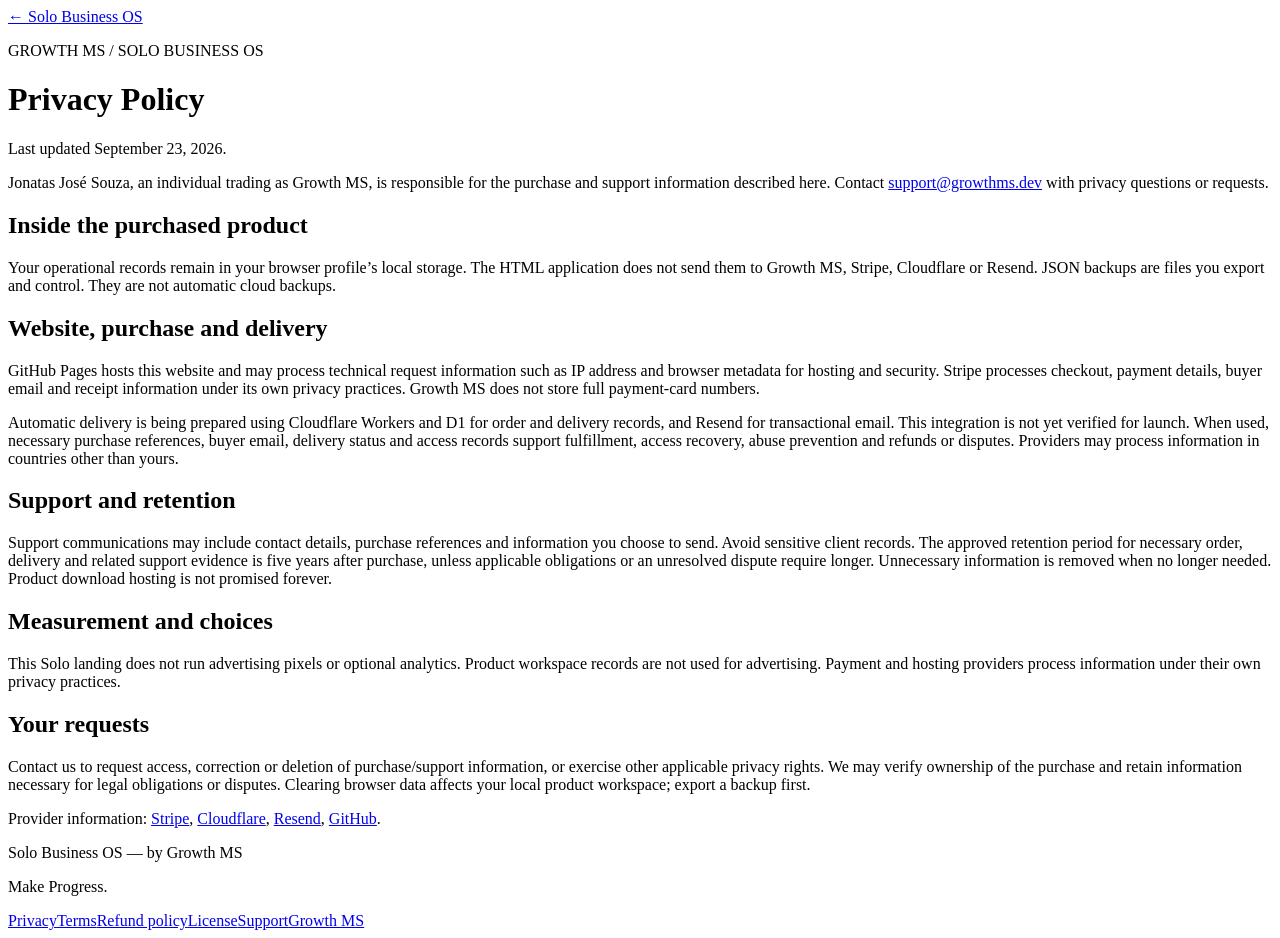
==== site/privacy/index.html @ 770c815f "Integrate Solo landing alongside ClientOps and approved refund policy" ====
<!DOCTYPE html>
<html lang="en"><head><meta charset="utf-8"/><meta content="width=device-width,initial-scale=1" name="viewport"/><title>Privacy Policy — Growth MS</title><link href="/assets/solo/fonts.css" rel="stylesheet"/><link href="/assets/solo/reference.css" rel="stylesheet"/><link href="/assets/solo/integration.css" rel="stylesheet"/></head><body><main><div class="policy"><a href="/solo-business-os/">← Solo Business OS</a><p class="eyebrow">GROWTH MS / SOLO BUSINESS OS</p><h1>Privacy Policy</h1><p class="fine">Last updated September 23, 2026.</p><p>Jonatas José Souza, an individual trading as Growth MS, is responsible for the purchase and support information described here. Contact <a href="mailto:support@growthms.dev">support@growthms.dev</a> with privacy questions or requests.</p><h2>Inside the purchased product</h2><p>Your operational records remain in your browser profile’s local storage. The HTML application does not send them to Growth MS, Stripe, Cloudflare or Resend. JSON backups are files you export and control. They are not automatic cloud backups.</p><h2>Website, purchase and delivery</h2><p>GitHub Pages hosts this website and may process technical request information such as IP address and browser metadata for hosting and security. Stripe processes checkout, payment details, buyer email and receipt information under its own privacy practices. Growth MS does not store full payment-card numbers.</p><p>Automatic delivery is being prepared using Cloudflare Workers and D1 for order and delivery records, and Resend for transactional email. This integration is not yet verified for launch. When used, necessary purchase references, buyer email, delivery status and access records support fulfillment, access recovery, abuse prevention and refunds or disputes. Providers may process information in countries other than yours.</p><h2>Support and retention</h2><p>Support communications may include contact details, purchase references and information you choose to send. Avoid sensitive client records. The approved retention period for necessary order, delivery and related support evidence is five years after purchase, unless applicable obligations or an unresolved dispute require longer. Unnecessary information is removed when no longer needed. Product download hosting is not promised forever.</p><h2>Measurement and choices</h2><p>This Solo landing does not run advertising pixels or optional analytics. Product workspace records are not used for advertising. Payment and hosting providers process information under their own privacy practices.</p><h2>Your requests</h2><p>Contact us to request access, correction or deletion of purchase/support information, or exercise other applicable privacy rights. We may verify ownership of the purchase and retain information necessary for legal obligations or disputes. Clearing browser data affects your local product workspace; export a backup first.</p><p>Provider information: <a href="https://stripe.com/privacy">Stripe</a>, <a href="https://www.cloudflare.com/privacypolicy/">Cloudflare</a>, <a href="https://resend.com/legal/privacy-policy">Resend</a>, <a href="https://docs.github.com/en/site-policy/privacy-policies/github-general-privacy-statement">GitHub</a>.</p></div></main><footer class="border-t border-primary-foreground/10 bg-primary py-8 text-primary-foreground"><div class="page-shell flex flex-col gap-2 sm:flex-row sm:items-center sm:justify-between"><p class="font-display font-bold">Solo Business OS <span class="font-sans text-xs font-normal text-primary-foreground/60">— by Growth MS</span></p><p class="text-sm text-primary-foreground/60">Make Progress.</p></div><nav aria-label="Legal and support" class="commercial-links page-shell"><a href="/privacy/">Privacy</a><a href="/terms/">Terms</a><a href="/refund-policy/">Refund policy</a><a href="/license/">License</a><a href="/support/">Support</a><a href="/">Growth MS</a></nav></footer></body></html>
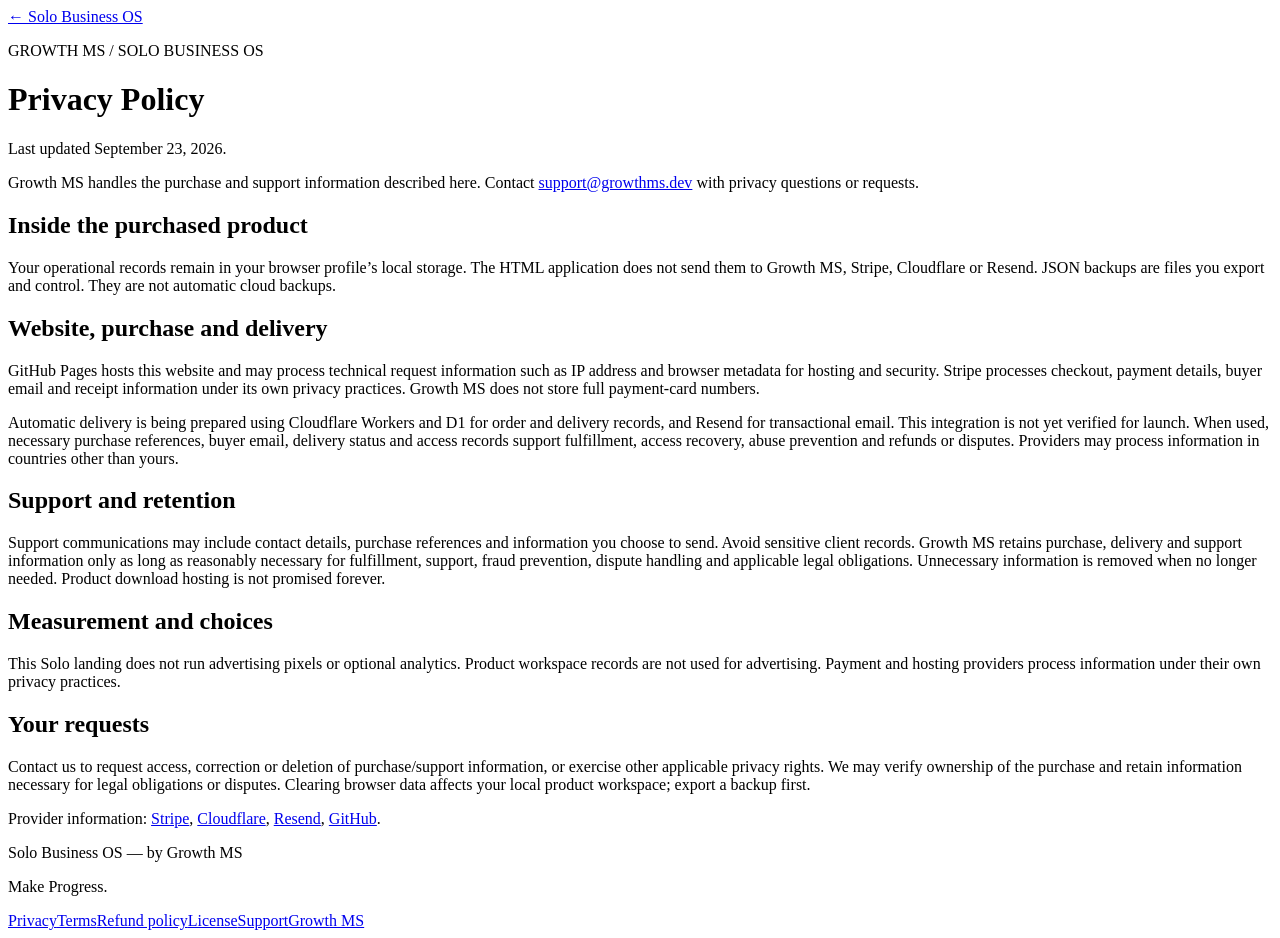
==== commit 4fb13903: "Remove unapproved public identity and policy commitments" ====
--- a/site/privacy/index.html
+++ b/site/privacy/index.html
@@ -1,2 +1,2 @@
 <!DOCTYPE html>
-<html lang="en"><head><meta charset="utf-8"/><meta content="width=device-width,initial-scale=1" name="viewport"/><title>Privacy Policy — Growth MS</title><link href="/assets/solo/fonts.css" rel="stylesheet"/><link href="/assets/solo/reference.css" rel="stylesheet"/><link href="/assets/solo/integration.css" rel="stylesheet"/></head><body><main><div class="policy"><a href="/solo-business-os/">← Solo Business OS</a><p class="eyebrow">GROWTH MS / SOLO BUSINESS OS</p><h1>Privacy Policy</h1><p class="fine">Last updated September 23, 2026.</p><p>Jonatas José Souza, an individual trading as Growth MS, is responsible for the purchase and support information described here. Contact <a href="mailto:support@growthms.dev">support@growthms.dev</a> with privacy questions or requests.</p><h2>Inside the purchased product</h2><p>Your operational records remain in your browser profile’s local storage. The HTML application does not send them to Growth MS, Stripe, Cloudflare or Resend. JSON backups are files you export and control. They are not automatic cloud backups.</p><h2>Website, purchase and delivery</h2><p>GitHub Pages hosts this website and may process technical request information such as IP address and browser metadata for hosting and security. Stripe processes checkout, payment details, buyer email and receipt information under its own privacy practices. Growth MS does not store full payment-card numbers.</p><p>Automatic delivery is being prepared using Cloudflare Workers and D1 for order and delivery records, and Resend for transactional email. This integration is not yet verified for launch. When used, necessary purchase references, buyer email, delivery status and access records support fulfillment, access recovery, abuse prevention and refunds or disputes. Providers may process information in countries other than yours.</p><h2>Support and retention</h2><p>Support communications may include contact details, purchase references and information you choose to send. Avoid sensitive client records. The approved retention period for necessary order, delivery and related support evidence is five years after purchase, unless applicable obligations or an unresolved dispute require longer. Unnecessary information is removed when no longer needed. Product download hosting is not promised forever.</p><h2>Measurement and choices</h2><p>This Solo landing does not run advertising pixels or optional analytics. Product workspace records are not used for advertising. Payment and hosting providers process information under their own privacy practices.</p><h2>Your requests</h2><p>Contact us to request access, correction or deletion of purchase/support information, or exercise other applicable privacy rights. We may verify ownership of the purchase and retain information necessary for legal obligations or disputes. Clearing browser data affects your local product workspace; export a backup first.</p><p>Provider information: <a href="https://stripe.com/privacy">Stripe</a>, <a href="https://www.cloudflare.com/privacypolicy/">Cloudflare</a>, <a href="https://resend.com/legal/privacy-policy">Resend</a>, <a href="https://docs.github.com/en/site-policy/privacy-policies/github-general-privacy-statement">GitHub</a>.</p></div></main><footer class="border-t border-primary-foreground/10 bg-primary py-8 text-primary-foreground"><div class="page-shell flex flex-col gap-2 sm:flex-row sm:items-center sm:justify-between"><p class="font-display font-bold">Solo Business OS <span class="font-sans text-xs font-normal text-primary-foreground/60">— by Growth MS</span></p><p class="text-sm text-primary-foreground/60">Make Progress.</p></div><nav aria-label="Legal and support" class="commercial-links page-shell"><a href="/privacy/">Privacy</a><a href="/terms/">Terms</a><a href="/refund-policy/">Refund policy</a><a href="/license/">License</a><a href="/support/">Support</a><a href="/">Growth MS</a></nav></footer></body></html>+<html lang="en"><head><meta charset="utf-8"/><meta content="width=device-width,initial-scale=1" name="viewport"/><title>Privacy Policy — Growth MS</title><link href="/assets/solo/fonts.css" rel="stylesheet"/><link href="/assets/solo/reference.css" rel="stylesheet"/><link href="/assets/solo/integration.css" rel="stylesheet"/></head><body><main><div class="policy"><a href="/solo-business-os/">← Solo Business OS</a><p class="eyebrow">GROWTH MS / SOLO BUSINESS OS</p><h1>Privacy Policy</h1><p class="fine">Last updated September 23, 2026.</p><p>Growth MS handles the purchase and support information described here. Contact <a href="mailto:support@growthms.dev">support@growthms.dev</a> with privacy questions or requests.</p><h2>Inside the purchased product</h2><p>Your operational records remain in your browser profile’s local storage. The HTML application does not send them to Growth MS, Stripe, Cloudflare or Resend. JSON backups are files you export and control. They are not automatic cloud backups.</p><h2>Website, purchase and delivery</h2><p>GitHub Pages hosts this website and may process technical request information such as IP address and browser metadata for hosting and security. Stripe processes checkout, payment details, buyer email and receipt information under its own privacy practices. Growth MS does not store full payment-card numbers.</p><p>Automatic delivery is being prepared using Cloudflare Workers and D1 for order and delivery records, and Resend for transactional email. This integration is not yet verified for launch. When used, necessary purchase references, buyer email, delivery status and access records support fulfillment, access recovery, abuse prevention and refunds or disputes. Providers may process information in countries other than yours.</p><h2>Support and retention</h2><p>Support communications may include contact details, purchase references and information you choose to send. Avoid sensitive client records. Growth MS retains purchase, delivery and support information only as long as reasonably necessary for fulfillment, support, fraud prevention, dispute handling and applicable legal obligations. Unnecessary information is removed when no longer needed. Product download hosting is not promised forever.</p><h2>Measurement and choices</h2><p>This Solo landing does not run advertising pixels or optional analytics. Product workspace records are not used for advertising. Payment and hosting providers process information under their own privacy practices.</p><h2>Your requests</h2><p>Contact us to request access, correction or deletion of purchase/support information, or exercise other applicable privacy rights. We may verify ownership of the purchase and retain information necessary for legal obligations or disputes. Clearing browser data affects your local product workspace; export a backup first.</p><p>Provider information: <a href="https://stripe.com/privacy">Stripe</a>, <a href="https://www.cloudflare.com/privacypolicy/">Cloudflare</a>, <a href="https://resend.com/legal/privacy-policy">Resend</a>, <a href="https://docs.github.com/en/site-policy/privacy-policies/github-general-privacy-statement">GitHub</a>.</p></div></main><footer class="border-t border-primary-foreground/10 bg-primary py-8 text-primary-foreground"><div class="page-shell flex flex-col gap-2 sm:flex-row sm:items-center sm:justify-between"><p class="font-display font-bold">Solo Business OS <span class="font-sans text-xs font-normal text-primary-foreground/60">— by Growth MS</span></p><p class="text-sm text-primary-foreground/60">Make Progress.</p></div><nav aria-label="Legal and support" class="commercial-links page-shell"><a href="/privacy/">Privacy</a><a href="/terms/">Terms</a><a href="/refund-policy/">Refund policy</a><a href="/license/">License</a><a href="/support/">Support</a><a href="/">Growth MS</a></nav></footer></body></html>
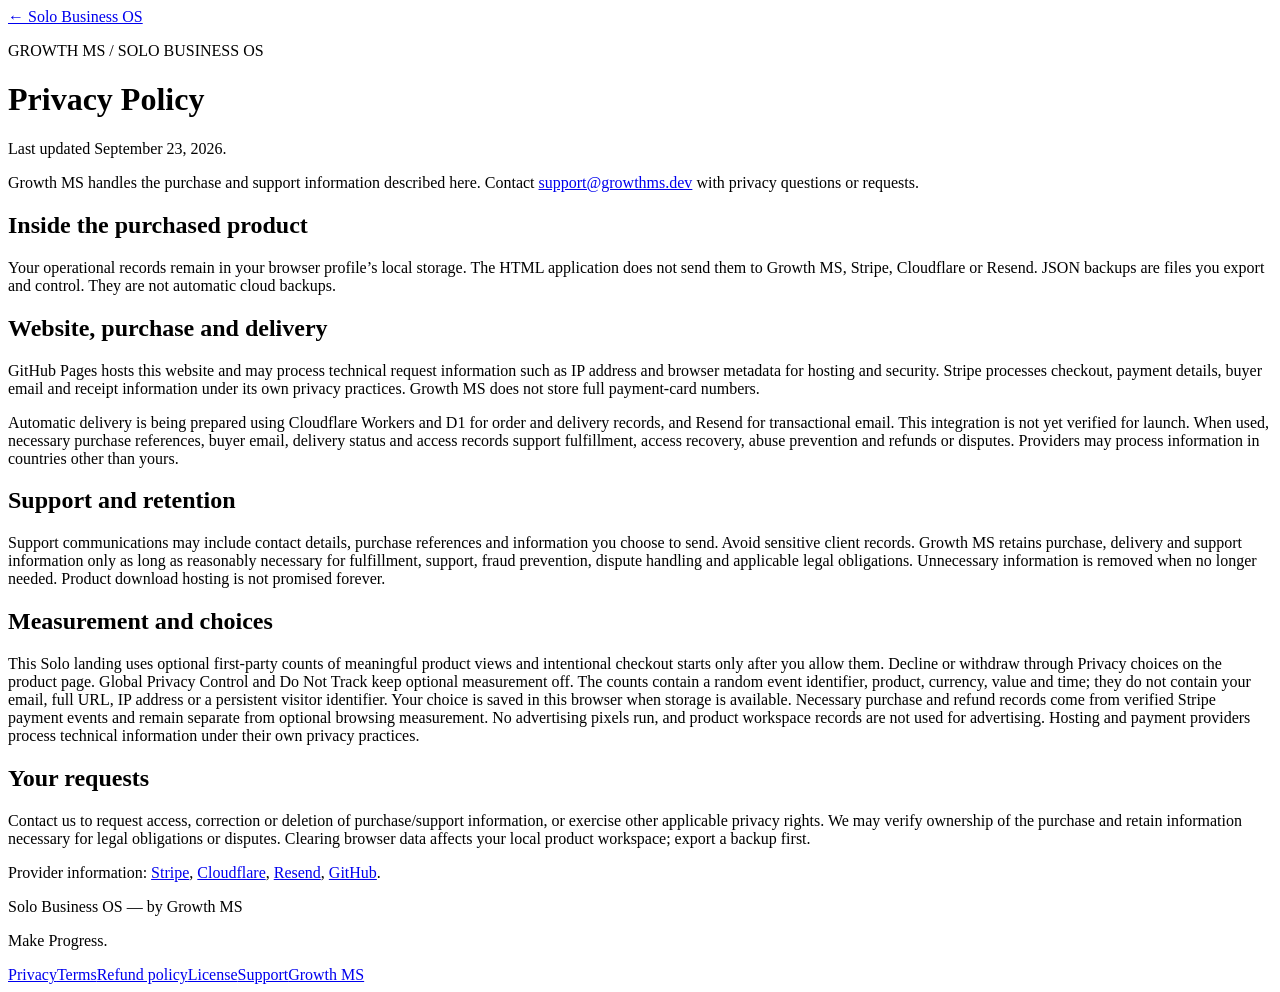
==== commit 8fe17234: "Add consented Solo funnel measurement and remove external preview URL" ====
--- a/site/privacy/index.html
+++ b/site/privacy/index.html
@@ -1,2 +1,2 @@
-<!DOCTYPE html>
-<html lang="en"><head><meta charset="utf-8"/><meta content="width=device-width,initial-scale=1" name="viewport"/><title>Privacy Policy — Growth MS</title><link href="/assets/solo/fonts.css" rel="stylesheet"/><link href="/assets/solo/reference.css" rel="stylesheet"/><link href="/assets/solo/integration.css" rel="stylesheet"/></head><body><main><div class="policy"><a href="/solo-business-os/">← Solo Business OS</a><p class="eyebrow">GROWTH MS / SOLO BUSINESS OS</p><h1>Privacy Policy</h1><p class="fine">Last updated September 23, 2026.</p><p>Growth MS handles the purchase and support information described here. Contact <a href="mailto:support@growthms.dev">support@growthms.dev</a> with privacy questions or requests.</p><h2>Inside the purchased product</h2><p>Your operational records remain in your browser profile’s local storage. The HTML application does not send them to Growth MS, Stripe, Cloudflare or Resend. JSON backups are files you export and control. They are not automatic cloud backups.</p><h2>Website, purchase and delivery</h2><p>GitHub Pages hosts this website and may process technical request information such as IP address and browser metadata for hosting and security. Stripe processes checkout, payment details, buyer email and receipt information under its own privacy practices. Growth MS does not store full payment-card numbers.</p><p>Automatic delivery is being prepared using Cloudflare Workers and D1 for order and delivery records, and Resend for transactional email. This integration is not yet verified for launch. When used, necessary purchase references, buyer email, delivery status and access records support fulfillment, access recovery, abuse prevention and refunds or disputes. Providers may process information in countries other than yours.</p><h2>Support and retention</h2><p>Support communications may include contact details, purchase references and information you choose to send. Avoid sensitive client records. Growth MS retains purchase, delivery and support information only as long as reasonably necessary for fulfillment, support, fraud prevention, dispute handling and applicable legal obligations. Unnecessary information is removed when no longer needed. Product download hosting is not promised forever.</p><h2>Measurement and choices</h2><p>This Solo landing does not run advertising pixels or optional analytics. Product workspace records are not used for advertising. Payment and hosting providers process information under their own privacy practices.</p><h2>Your requests</h2><p>Contact us to request access, correction or deletion of purchase/support information, or exercise other applicable privacy rights. We may verify ownership of the purchase and retain information necessary for legal obligations or disputes. Clearing browser data affects your local product workspace; export a backup first.</p><p>Provider information: <a href="https://stripe.com/privacy">Stripe</a>, <a href="https://www.cloudflare.com/privacypolicy/">Cloudflare</a>, <a href="https://resend.com/legal/privacy-policy">Resend</a>, <a href="https://docs.github.com/en/site-policy/privacy-policies/github-general-privacy-statement">GitHub</a>.</p></div></main><footer class="border-t border-primary-foreground/10 bg-primary py-8 text-primary-foreground"><div class="page-shell flex flex-col gap-2 sm:flex-row sm:items-center sm:justify-between"><p class="font-display font-bold">Solo Business OS <span class="font-sans text-xs font-normal text-primary-foreground/60">— by Growth MS</span></p><p class="text-sm text-primary-foreground/60">Make Progress.</p></div><nav aria-label="Legal and support" class="commercial-links page-shell"><a href="/privacy/">Privacy</a><a href="/terms/">Terms</a><a href="/refund-policy/">Refund policy</a><a href="/license/">License</a><a href="/support/">Support</a><a href="/">Growth MS</a></nav></footer></body></html>+<!DOCTYPE html>
+<html lang="en"><head><meta charset="utf-8"/><meta content="width=device-width,initial-scale=1" name="viewport"/><title>Privacy Policy — Growth MS</title><link href="/assets/solo/fonts.css" rel="stylesheet"/><link href="/assets/solo/reference.css" rel="stylesheet"/><link href="/assets/solo/integration.css" rel="stylesheet"/></head><body><main><div class="policy"><a href="/solo-business-os/">← Solo Business OS</a><p class="eyebrow">GROWTH MS / SOLO BUSINESS OS</p><h1>Privacy Policy</h1><p class="fine">Last updated September 23, 2026.</p><p>Growth MS handles the purchase and support information described here. Contact <a href="mailto:support@growthms.dev">support@growthms.dev</a> with privacy questions or requests.</p><h2>Inside the purchased product</h2><p>Your operational records remain in your browser profile’s local storage. The HTML application does not send them to Growth MS, Stripe, Cloudflare or Resend. JSON backups are files you export and control. They are not automatic cloud backups.</p><h2>Website, purchase and delivery</h2><p>GitHub Pages hosts this website and may process technical request information such as IP address and browser metadata for hosting and security. Stripe processes checkout, payment details, buyer email and receipt information under its own privacy practices. Growth MS does not store full payment-card numbers.</p><p>Automatic delivery is being prepared using Cloudflare Workers and D1 for order and delivery records, and Resend for transactional email. This integration is not yet verified for launch. When used, necessary purchase references, buyer email, delivery status and access records support fulfillment, access recovery, abuse prevention and refunds or disputes. Providers may process information in countries other than yours.</p><h2>Support and retention</h2><p>Support communications may include contact details, purchase references and information you choose to send. Avoid sensitive client records. Growth MS retains purchase, delivery and support information only as long as reasonably necessary for fulfillment, support, fraud prevention, dispute handling and applicable legal obligations. Unnecessary information is removed when no longer needed. Product download hosting is not promised forever.</p><h2>Measurement and choices</h2><p>This Solo landing uses optional first-party counts of meaningful product views and intentional checkout starts only after you allow them. Decline or withdraw through Privacy choices on the product page. Global Privacy Control and Do Not Track keep optional measurement off. The counts contain a random event identifier, product, currency, value and time; they do not contain your email, full URL, IP address or a persistent visitor identifier. Your choice is saved in this browser when storage is available. Necessary purchase and refund records come from verified Stripe payment events and remain separate from optional browsing measurement. No advertising pixels run, and product workspace records are not used for advertising. Hosting and payment providers process technical information under their own privacy practices.</p><h2>Your requests</h2><p>Contact us to request access, correction or deletion of purchase/support information, or exercise other applicable privacy rights. We may verify ownership of the purchase and retain information necessary for legal obligations or disputes. Clearing browser data affects your local product workspace; export a backup first.</p><p>Provider information: <a href="https://stripe.com/privacy">Stripe</a>, <a href="https://www.cloudflare.com/privacypolicy/">Cloudflare</a>, <a href="https://resend.com/legal/privacy-policy">Resend</a>, <a href="https://docs.github.com/en/site-policy/privacy-policies/github-general-privacy-statement">GitHub</a>.</p></div></main><footer class="border-t border-primary-foreground/10 bg-primary py-8 text-primary-foreground"><div class="page-shell flex flex-col gap-2 sm:flex-row sm:items-center sm:justify-between"><p class="font-display font-bold">Solo Business OS <span class="font-sans text-xs font-normal text-primary-foreground/60">— by Growth MS</span></p><p class="text-sm text-primary-foreground/60">Make Progress.</p></div><nav aria-label="Legal and support" class="commercial-links page-shell"><a href="/privacy/">Privacy</a><a href="/terms/">Terms</a><a href="/refund-policy/">Refund policy</a><a href="/license/">License</a><a href="/support/">Support</a><a href="/">Growth MS</a></nav></footer></body></html>
